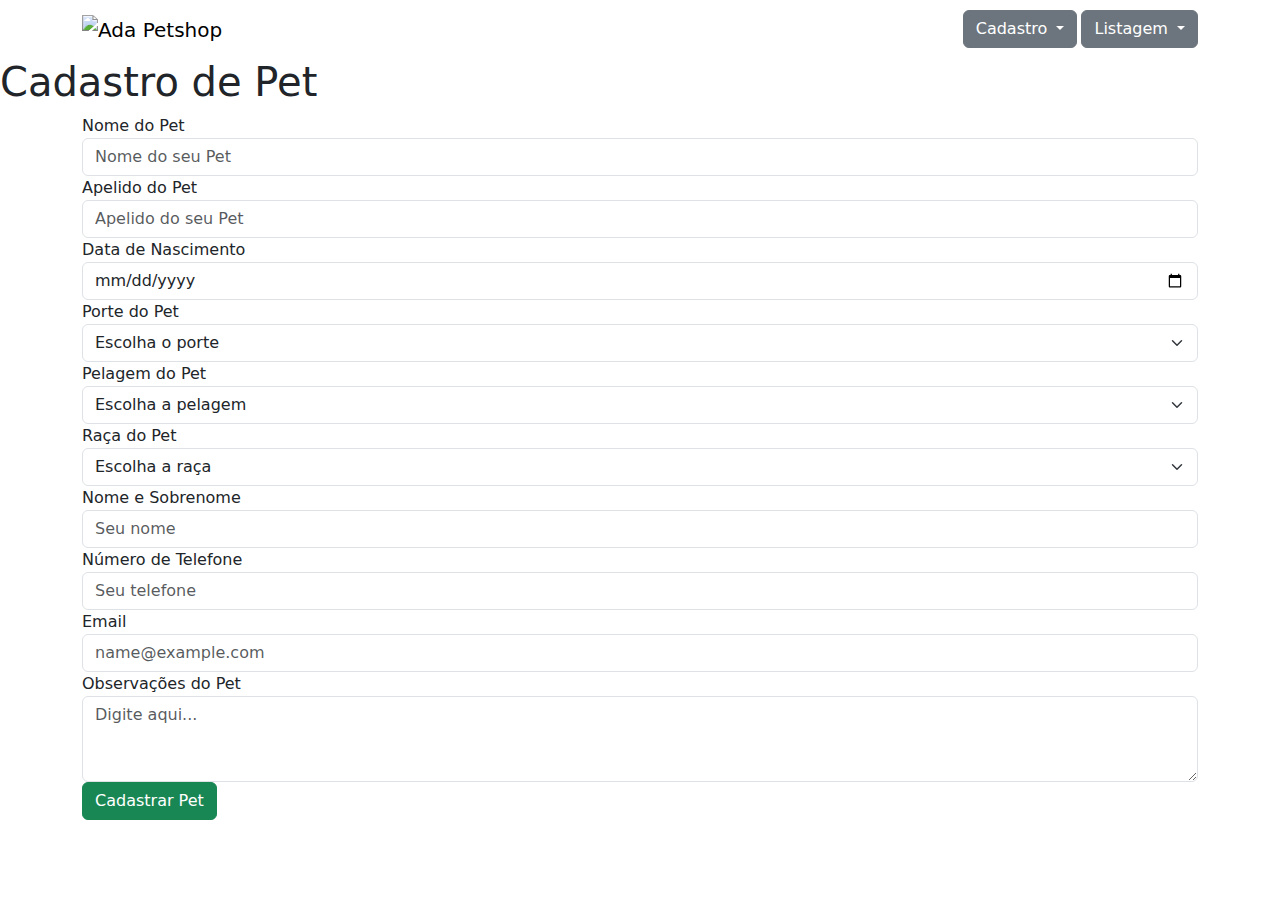
==== pages/Cadastro-Pet/index.html @ c9384efd "Ajustes" ====
<!DOCTYPE html>
<html lang="pt-br">
  <head>
    <meta charset="UTF-8" />
    <meta name="viewport" content="width=device-width, initial-scale=1.0" />
    <link rel="icon" type="image/x-icon" href="../../assets/img/favIcon.ico" />
    <link
      href="https://cdn.jsdelivr.net/npm/bootstrap@5.3.3/dist/css/bootstrap.min.css"
      rel="stylesheet"
    />
    <link
      href="https://getbootstrap.com/docs/5.3/assets/css/docs.css"
      rel="stylesheet"
    />
    <script src="https://cdn.jsdelivr.net/npm/bootstrap@5.3.3/dist/js/bootstrap.bundle.min.js"></script>
    <link rel="stylesheet" href="styles.css" />
    <title>Cadastro de Pet</title>
  </head>

  <body>
    <header>
      <nav class="navbar bg-body-primary align-items-center" id="navegacao">
        <div class="container d-flex justify-content-space-between">
          <a class="navbar-brand" href="../Home/index.html">
            <img src="/assets/img/logoPetshop.png" alt="Ada Petshop" />
          </a>
          <div class="d-flex gap-1">
            <div class="dropdown">
              <button
                class="btn btn-secondary dropdown-toggle"
                type="button"
                data-bs-toggle="dropdown"
                aria-expanded="false"
              >
                Cadastro
              </button>
              <ul class="dropdown-menu">
                <li>
                  <a class="dropdown-item" href="../Cadastro-Pet/index.html"
                    >Pets</a
                  >
                </li>
                <li>
                  <a
                    class="dropdown-item"
                    href="../Cadastro-Atendimento/index.html"
                    >Atendimentos</a
                  >
                </li>
              </ul>
            </div>
            <div class="dropdown">
              <button
                class="btn btn-secondary dropdown-toggle"
                type="button"
                data-bs-toggle="dropdown"
                aria-expanded="false"
              >
                Listagem
              </button>
              <ul class="dropdown-menu">
                <li>
                  <a
                    class="dropdown-item"
                    href="../Listagem-Pet/listagem-pet.html"
                    >Pets</a
                  >
                </li>
                <li>
                  <a
                    class="dropdown-item"
                    href="../Listagem-Atendimento/listagem-atendimento.html"
                    >Atendimentos</a
                  >
                </li>
              </ul>
            </div>
          </div>
        </div>
      </nav>
    </header>

    <div id="principal">
      <main>
        <h1>Cadastro de Pet</h1>
        <div class="container form-container h-100%">
          <form>
            <div class="form-group">
              <label for="petName">Nome do Pet</label>
              <div class="input-group">
                <input
                  type="text"
                  class="form-control"
                  id="petName"
                  placeholder="Nome do seu Pet"
                />
              </div>
            </div>
            <div class="form-group">
              <label for="petNickname">Apelido do Pet</label>
              <div class="input-group">
                <input
                  type="text"
                  class="form-control"
                  id="petNickname"
                  placeholder="Apelido do seu Pet"
                />
              </div>
            </div>
            <div class="form-group">
              <label for="birthdate">Data de Nascimento</label>
              <div class="input-group">
                <input type="date" class="form-control" id="birthdate" />
              </div>
            </div>
            <div class="form-group">
              <label for="petSize">Porte do Pet</label>
              <select class="form-select" id="petSize">
                <option selected>Escolha o porte</option>
                <option value="Pequeno">Pequeno</option>
                <option value="Medio">Médio</option>
                <option value="Grande">Grande</option>
              </select>
            </div>
            <div class="form-group">
              <label for="coatType">Pelagem do Pet</label>
              <select class="form-select" id="coatType">
                <option selected>Escolha a pelagem</option>
                <option value="Curta">Curta</option>
                <option value="Media">Média</option>
                <option value="Longa">Longa</option>
              </select>
            </div>
            <div class="form-group">
              <label for="breed">Raça do Pet</label>
              <select class="form-select" id="breed">
                <option selected>Escolha a raça</option>
                <option value="1">Raça 1</option>
                <option value="2">Raça 2</option>
                <option value="3">Raça 3</option>
              </select>
            </div>

            <div class="form-group">
              <label for="ownerName">Nome e Sobrenome</label>
              <div class="input-group">
                <input
                  type="text"
                  class="form-control"
                  id="ownerName"
                  placeholder="Seu nome"
                />
              </div>
            </div>
            <div class="form-group">
              <label for="phoneNumber">Número de Telefone</label>
              <input
                type="text"
                class="form-control"
                id="phoneNumber"
                placeholder="Seu telefone"
              />
            </div>
            <div class="form-group">
              <label for="email">Email</label>
              <input
                type="email"
                class="form-control"
                id="email"
                placeholder="name@example.com"
              />
            </div>
            <div class="form-group full-width">
              <label for="observations">Observações do Pet</label>
              <textarea
                class="form-control"
                id="observations"
                rows="3"
                placeholder="Digite aqui..."
              ></textarea>
            </div>
            <button
              onclick="enviar()"
              class="btn btn-success"
              type="button"
              id="cadastrar"
            >
              Cadastrar Pet
            </button>
          </form>
        </div>
      </main>
    </div>
    <footer>
      <!-- rodapé aqui -->
    </footer>

    <script>
      // Função para gerar um ID único
      function gerarIdUnico() {
        return "_" + Math.random().toString(36).substr(2, 9);
      }

      // Função para salvar pet no localStorage
      function salvarPet(pet) {
        pet.id = gerarIdUnico();
        const pets = JSON.parse(localStorage.getItem("pets")) || [];
        pets.push(pet);
        localStorage.setItem("pets", JSON.stringify(pets));
        alert("Cadastro salvo com sucesso!");
      }

      // Função para capturar e enviar os dados do formulário
      function enviar() {
        const petName = document.getElementById("petName").value;
        const petNickname = document.getElementById("petNickname").value;
        const birthdate = document.getElementById("birthdate").value;
        const petSize = document.getElementById("petSize").value;
        const coatType = document.getElementById("coatType").value;
        const breed = document.getElementById("breed").value;
        const ownerName = document.getElementById("ownerName").value;
        const phoneNumber = document.getElementById("phoneNumber").value;
        const email = document.getElementById("email").value;
        const observations = document.getElementById("observations").value;

        const objt = {
          petName: petName,
          petNickname: petNickname,
          birthdate: birthdate,
          petSize: petSize,
          coatType: coatType,
          breed: breed,
          ownerName: ownerName,
          phoneNumber: phoneNumber,
          email: email,
          observations: observations,
        };

        salvarPet(objt);
      }

      // Função para obter valor do parâmetro da URL
      function obterValorParametroURL(parametro) {
        const urlParams = new URLSearchParams(window.location.search);
        return urlParams.get(parametro);
      }

      // Função para carregar os dados do pet no formulário, caso seja uma edição
      document.addEventListener("DOMContentLoaded", () => {
        const idCachorro = obterValorParametroURL("idCachorro");
        if (idCachorro) {
          const pet = buscarPet(idCachorro);
          if (pet) {
            document.getElementById("petName").value = pet.petName;
            document.getElementById("petNickname").value = pet.petNickname;
            document.getElementById("birthdate").value = pet.birthdate;
            document.getElementById("petSize").value = pet.petSize;
            document.getElementById("coatType").value = pet.coatType;
            document.getElementById("breed").value = pet.breed;
            document.getElementById("ownerName").value = pet.ownerName;
            document.getElementById("phoneNumber").value = pet.phoneNumber;
            document.getElementById("email").value = pet.email;
            document.getElementById("observations").value = pet.observations;
          }
        }
      });

      function enviar() {
        const petName = document.getElementById("petName").value;
        const petNickname = document.getElementById("petNickname").value;
        const birthdate = document.getElementById("birthdate").value;
        const petSize = document.getElementById("petSize").value;
        const coatType = document.getElementById("coatType").value;
        const breed = document.getElementById("breed").value;
        const ownerName = document.getElementById("ownerName").value;
        const phoneNumber = document.getElementById("phoneNumber").value;
        const email = document.getElementById("email").value;
        const observations = document.getElementById("observations").value;

        const idCachorro = obterValorParametroURL("idCachorro");

        const objt = {
          id: idCachorro || gerarIdUnico(), // Caso seja uma edição, mantém o ID, senão gera um novo.
          petName: petName,
          petNickname: petNickname,
          birthdate: birthdate,
          petSize: petSize,
          coatType: coatType,
          breed: breed,
          ownerName: ownerName,
          phoneNumber: phoneNumber,
          email: email,
          observations: observations,
        };

        if (idCachorro) {
          atualizarPet(objt);
          alert("Cadastro atualizado com sucesso!");
        } else {
          salvarPet(objt);
          alert("Cadastro salvo com sucesso!");
        }
      }

      function obterValorParametroURL(nomeDoParametro) {
        const urlParams = new URLSearchParams(window.location.search);
        return urlParams.get(nomeDoParametro);
      }

      // Função para buscar pet pelo ID
      function buscarPet(id) {
        const pets = JSON.parse(localStorage.getItem("pets")) || [];
        return pets.find((p) => p.id === id);
      }

      // Função para gerar um ID único
      function gerarIdUnico() {
        return "_" + Math.random().toString(36).substr(2, 9);
      }

      // Função para atualizar pet no localStorage
      function atualizarPet(petAtualizado) {
        let pets = JSON.parse(localStorage.getItem("pets")) || [];
        pets = pets.map((pet) =>
          pet.id === petAtualizado.id ? petAtualizado : pet
        );
        localStorage.setItem("pets", JSON.stringify(pets));
      }
    </script>
  </body>
</html>
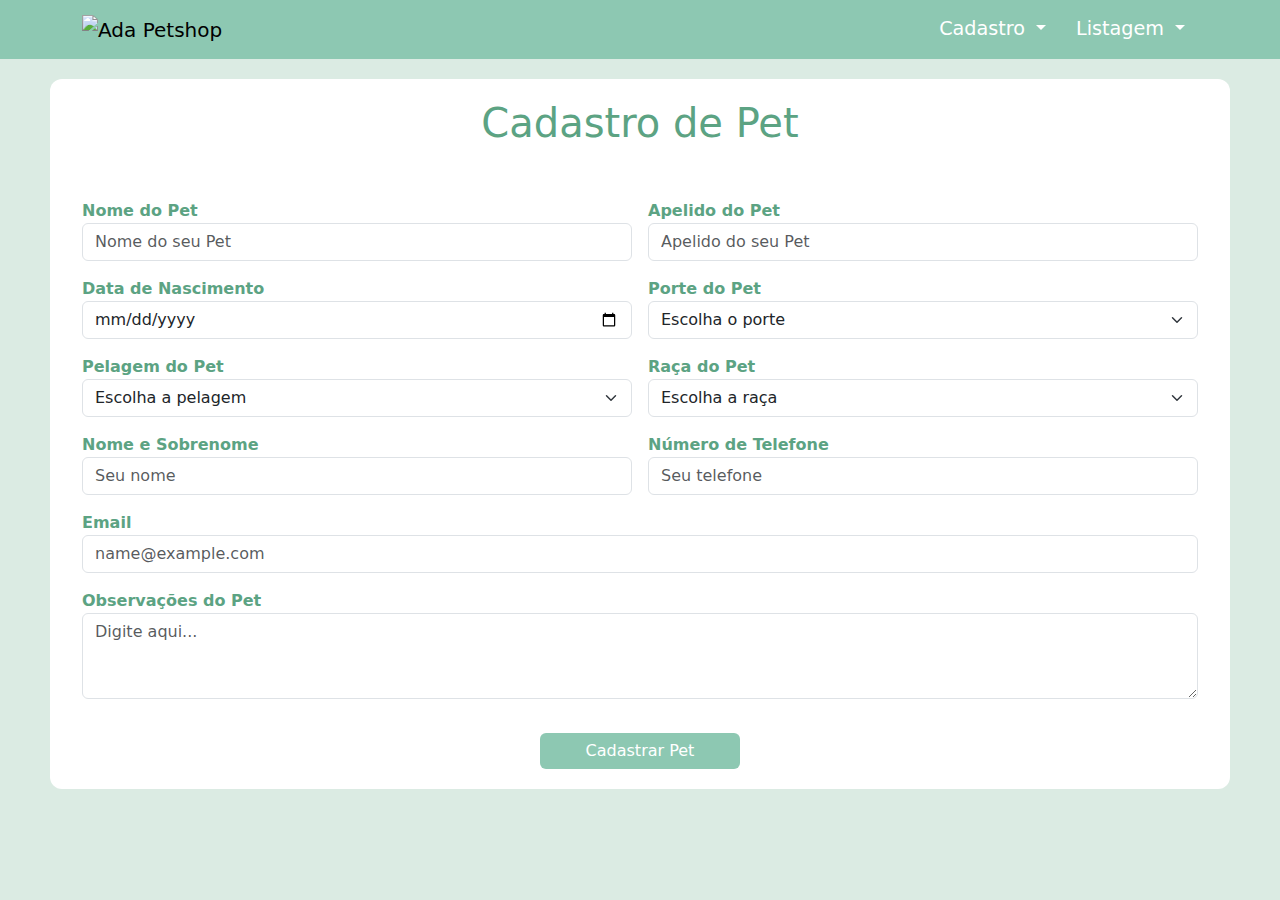
==== commit 028ff740: "Conectando na API de cachorro e fazendo com que apresente a lista de raças dos cachorros e inserindo" ====
--- a/pages/Cadastro-Pet/index.html
+++ b/pages/Cadastro-Pet/index.html
@@ -1,331 +1,315 @@
 <!DOCTYPE html>
 <html lang="pt-br">
-  <head>
-    <meta charset="UTF-8" />
-    <meta name="viewport" content="width=device-width, initial-scale=1.0" />
-    <link rel="icon" type="image/x-icon" href="../../assets/img/favIcon.ico" />
-    <link
-      href="https://cdn.jsdelivr.net/npm/bootstrap@5.3.3/dist/css/bootstrap.min.css"
-      rel="stylesheet"
-    />
-    <link
-      href="https://getbootstrap.com/docs/5.3/assets/css/docs.css"
-      rel="stylesheet"
-    />
-    <script src="https://cdn.jsdelivr.net/npm/bootstrap@5.3.3/dist/js/bootstrap.bundle.min.js"></script>
-    <link rel="stylesheet" href="styles.css" />
-    <title>Cadastro de Pet</title>
-  </head>
-
-  <body>
-    <header>
-      <nav class="navbar bg-body-primary align-items-center" id="navegacao">
-        <div class="container d-flex justify-content-space-between">
-          <a class="navbar-brand" href="../Home/index.html">
-            <img src="/assets/img/logoPetshop.png" alt="Ada Petshop" />
-          </a>
-          <div class="d-flex gap-1">
-            <div class="dropdown">
-              <button
-                class="btn btn-secondary dropdown-toggle"
-                type="button"
-                data-bs-toggle="dropdown"
-                aria-expanded="false"
-              >
-                Cadastro
-              </button>
-              <ul class="dropdown-menu">
-                <li>
-                  <a class="dropdown-item" href="../Cadastro-Pet/index.html"
-                    >Pets</a
-                  >
-                </li>
-                <li>
-                  <a
-                    class="dropdown-item"
-                    href="../Cadastro-Atendimento/index.html"
-                    >Atendimentos</a
-                  >
-                </li>
-              </ul>
+
+<head>
+  <meta charset="UTF-8" />
+  <meta name="viewport" content="width=device-width, initial-scale=1.0" />
+  <link rel="icon" type="image/x-icon" href="../../assets/img/favIcon.ico" />
+  <link href="https://cdn.jsdelivr.net/npm/bootstrap@5.3.3/dist/css/bootstrap.min.css" rel="stylesheet" />
+  <link href="https://getbootstrap.com/docs/5.3/assets/css/docs.css" rel="stylesheet" />
+  <script src="https://cdn.jsdelivr.net/npm/bootstrap@5.3.3/dist/js/bootstrap.bundle.min.js"></script>
+  <link rel="stylesheet" href="styles.css" />
+  <title>Cadastro de Pet</title>
+</head>
+
+<body>
+  <header>
+    <nav class="navbar bg-body-primary align-items-center" id="navegacao">
+      <div class="container d-flex justify-content-space-between">
+        <a class="navbar-brand" href="../Home/index.html">
+          <img src="/assets/img/logoPetshop.png" alt="Ada Petshop" />
+        </a>
+        <div class="d-flex gap-1">
+          <div class="dropdown">
+            <button class="btn btn-secondary dropdown-toggle" type="button" data-bs-toggle="dropdown"
+              aria-expanded="false">
+              Cadastro
+            </button>
+            <ul class="dropdown-menu">
+              <li>
+                <a class="dropdown-item" href="../Cadastro-Pet/index.html">Pets</a>
+              </li>
+              <li>
+                <a class="dropdown-item" href="../Cadastro-Atendimento/index.html">Atendimentos</a>
+              </li>
+            </ul>
+          </div>
+          <div class="dropdown">
+            <button class="btn btn-secondary dropdown-toggle" type="button" data-bs-toggle="dropdown"
+              aria-expanded="false">
+              Listagem
+            </button>
+            <ul class="dropdown-menu">
+              <li>
+                <a class="dropdown-item" href="../Listagem-Pet/listagem-pet.html">Pets</a>
+              </li>
+              <li>
+                <a class="dropdown-item" href="../Listagem-Atendimento/listagem-atendimento.html">Atendimentos</a>
+              </li>
+            </ul>
+          </div>
+        </div>
+      </div>
+    </nav>
+  </header>
+
+  <div id="principal">
+    <main>
+      <h1>Cadastro de Pet</h1>
+
+      <div class="form-group text-center">
+        <img id="breedImage" src="https://images.dog.ceo/breeds/affenpinscher/n02110627_6811.jpg" alt="Foto da Raça do Pet" class="pet-foto mb-4 d-none"/>
+      </div>
+
+      <div class="container form-container h-100%">
+        <form>
+          <div class="form-group">
+            <label for="petName">Nome do Pet</label>
+            <div class="input-group">
+              <input type="text" class="form-control" id="petName" placeholder="Nome do seu Pet" />
             </div>
-            <div class="dropdown">
-              <button
-                class="btn btn-secondary dropdown-toggle"
-                type="button"
-                data-bs-toggle="dropdown"
-                aria-expanded="false"
-              >
-                Listagem
-              </button>
-              <ul class="dropdown-menu">
-                <li>
-                  <a
-                    class="dropdown-item"
-                    href="../Listagem-Pet/listagem-pet.html"
-                    >Pets</a
-                  >
-                </li>
-                <li>
-                  <a
-                    class="dropdown-item"
-                    href="../Listagem-Atendimento/listagem-atendimento.html"
-                    >Atendimentos</a
-                  >
-                </li>
-              </ul>
+          </div>
+          <div class="form-group">
+            <label for="petNickname">Apelido do Pet</label>
+            <div class="input-group">
+              <input type="text" class="form-control" id="petNickname" placeholder="Apelido do seu Pet" />
             </div>
           </div>
-        </div>
-      </nav>
-    </header>
-
-    <div id="principal">
-      <main>
-        <h1>Cadastro de Pet</h1>
-        <div class="container form-container h-100%">
-          <form>
-            <div class="form-group">
-              <label for="petName">Nome do Pet</label>
-              <div class="input-group">
-                <input
-                  type="text"
-                  class="form-control"
-                  id="petName"
-                  placeholder="Nome do seu Pet"
-                />
-              </div>
+          <div class="form-group">
+            <label for="birthdate">Data de Nascimento</label>
+            <div class="input-group">
+              <input type="date" class="form-control" id="birthdate" />
             </div>
-            <div class="form-group">
-              <label for="petNickname">Apelido do Pet</label>
-              <div class="input-group">
-                <input
-                  type="text"
-                  class="form-control"
-                  id="petNickname"
-                  placeholder="Apelido do seu Pet"
-                />
-              </div>
+          </div>
+          <div class="form-group">
+            <label for="petSize">Porte do Pet</label>
+            <select class="form-select" id="petSize">
+              <option selected>Escolha o porte</option>
+              <option value="Pequeno">Pequeno</option>
+              <option value="Medio">Médio</option>
+              <option value="Grande">Grande</option>
+            </select>
+          </div>
+          <div class="form-group">
+            <label for="coatType">Pelagem do Pet</label>
+            <select class="form-select" id="coatType">
+              <option selected>Escolha a pelagem</option>
+              <option value="Curta">Curta</option>
+              <option value="Media">Média</option>
+              <option value="Longa">Longa</option>
+            </select>
+          </div>
+          <div class="form-group">
+            <label for="breed">Raça do Pet</label>
+            <select class="form-select" id="breed">
+              <option selected>Escolha a raça</option>
+            </select>
+          </div>
+
+          <div class="form-group">
+            <label for="ownerName">Nome e Sobrenome</label>
+            <div class="input-group">
+              <input type="text" class="form-control" id="ownerName" placeholder="Seu nome" />
             </div>
-            <div class="form-group">
-              <label for="birthdate">Data de Nascimento</label>
-              <div class="input-group">
-                <input type="date" class="form-control" id="birthdate" />
-              </div>
-            </div>
-            <div class="form-group">
-              <label for="petSize">Porte do Pet</label>
-              <select class="form-select" id="petSize">
-                <option selected>Escolha o porte</option>
-                <option value="Pequeno">Pequeno</option>
-                <option value="Medio">Médio</option>
-                <option value="Grande">Grande</option>
-              </select>
-            </div>
-            <div class="form-group">
-              <label for="coatType">Pelagem do Pet</label>
-              <select class="form-select" id="coatType">
-                <option selected>Escolha a pelagem</option>
-                <option value="Curta">Curta</option>
-                <option value="Media">Média</option>
-                <option value="Longa">Longa</option>
-              </select>
-            </div>
-            <div class="form-group">
-              <label for="breed">Raça do Pet</label>
-              <select class="form-select" id="breed">
-                <option selected>Escolha a raça</option>
-                <option value="1">Raça 1</option>
-                <option value="2">Raça 2</option>
-                <option value="3">Raça 3</option>
-              </select>
-            </div>
-
-            <div class="form-group">
-              <label for="ownerName">Nome e Sobrenome</label>
-              <div class="input-group">
-                <input
-                  type="text"
-                  class="form-control"
-                  id="ownerName"
-                  placeholder="Seu nome"
-                />
-              </div>
-            </div>
-            <div class="form-group">
-              <label for="phoneNumber">Número de Telefone</label>
-              <input
-                type="text"
-                class="form-control"
-                id="phoneNumber"
-                placeholder="Seu telefone"
-              />
-            </div>
-            <div class="form-group">
-              <label for="email">Email</label>
-              <input
-                type="email"
-                class="form-control"
-                id="email"
-                placeholder="name@example.com"
-              />
-            </div>
-            <div class="form-group full-width">
-              <label for="observations">Observações do Pet</label>
-              <textarea
-                class="form-control"
-                id="observations"
-                rows="3"
-                placeholder="Digite aqui..."
-              ></textarea>
-            </div>
-            <button
-              onclick="enviar()"
-              class="btn btn-success"
-              type="button"
-              id="cadastrar"
-            >
-              Cadastrar Pet
-            </button>
-          </form>
-        </div>
-      </main>
-    </div>
-    <footer>
-      <!-- rodapé aqui -->
-    </footer>
-
-    <script>
-      // Função para gerar um ID único
-      function gerarIdUnico() {
-        return "_" + Math.random().toString(36).substr(2, 9);
+          </div>
+          <div class="form-group">
+            <label for="phoneNumber">Número de Telefone</label>
+            <input type="text" class="form-control" id="phoneNumber" placeholder="Seu telefone" />
+          </div>
+          <div class="form-group">
+            <label for="email">Email</label>
+            <input type="email" class="form-control" id="email" placeholder="name@example.com" />
+          </div>
+          <div class="form-group full-width">
+            <label for="observations">Observações do Pet</label>
+            <textarea class="form-control" id="observations" rows="3" placeholder="Digite aqui..."></textarea>
+          </div>
+          <button onclick="enviar()" class="btn btn-success" type="button" id="cadastrar">Cadastrar Pet</button>
+        </form>
+      </div>
+    </main>
+  </div>
+  <footer>
+    <!-- rodapé aqui -->
+  </footer>
+
+  <script>
+    // Função para gerar um ID único
+    function gerarIdUnico() {
+      return "_" + Math.random().toString(36).substr(2, 9);
+    }
+
+    // Função para salvar pet no localStorage
+    function salvarPet(pet) {
+      pet.id = gerarIdUnico();
+      const pets = JSON.parse(localStorage.getItem("pets")) || [];
+      pets.push(pet);
+      localStorage.setItem("pets", JSON.stringify(pets));
+      alert("Cadastro salvo com sucesso!");
+    }
+
+    // Função para capturar e enviar os dados do formulário
+    function enviar() {
+      const petName = document.getElementById("petName").value;
+      const petNickname = document.getElementById("petNickname").value;
+      const birthdate = document.getElementById("birthdate").value;
+      const petSize = document.getElementById("petSize").value;
+      const coatType = document.getElementById("coatType").value;
+      const breed = document.getElementById("breed").value;
+      const ownerName = document.getElementById("ownerName").value;
+      const phoneNumber = document.getElementById("phoneNumber").value;
+      const email = document.getElementById("email").value;
+      const observations = document.getElementById("observations").value;
+
+      const objt = {
+        petName: petName,
+        petNickname: petNickname,
+        birthdate: birthdate,
+        petSize: petSize,
+        coatType: coatType,
+        breed: breed,
+        ownerName: ownerName,
+        phoneNumber: phoneNumber,
+        email: email,
+        observations: observations,
+      };
+
+      salvarPet(objt);
+    }
+
+    // Função para obter valor do parâmetro da URL
+    function obterValorParametroURL(parametro) {
+      const urlParams = new URLSearchParams(window.location.search);
+      return urlParams.get(parametro);
+    }
+
+    // Função para carregar os dados do pet no formulário, caso seja uma edição
+    document.addEventListener("DOMContentLoaded", () => {
+      const idCachorro = obterValorParametroURL("idCachorro");
+      if (idCachorro) {
+        const pet = buscarPet(idCachorro);
+        if (pet) {
+          document.getElementById("petName").value = pet.petName;
+          document.getElementById("petNickname").value = pet.petNickname;
+          document.getElementById("birthdate").value = pet.birthdate;
+          document.getElementById("petSize").value = pet.petSize;
+          document.getElementById("coatType").value = pet.coatType;
+          document.getElementById("breed").value = pet.breed;
+          document.getElementById("ownerName").value = pet.ownerName;
+          document.getElementById("phoneNumber").value = pet.phoneNumber;
+          document.getElementById("email").value = pet.email;
+          document.getElementById("observations").value = pet.observations;
+        }
       }
-
-      // Função para salvar pet no localStorage
-      function salvarPet(pet) {
-        pet.id = gerarIdUnico();
-        const pets = JSON.parse(localStorage.getItem("pets")) || [];
-        pets.push(pet);
-        localStorage.setItem("pets", JSON.stringify(pets));
+    });
+
+    function enviar() {
+      const petName = document.getElementById("petName").value;
+      const petNickname = document.getElementById("petNickname").value;
+      const birthdate = document.getElementById("birthdate").value;
+      const petSize = document.getElementById("petSize").value;
+      const coatType = document.getElementById("coatType").value;
+      const breed = document.getElementById("breed").value;
+      const ownerName = document.getElementById("ownerName").value;
+      const phoneNumber = document.getElementById("phoneNumber").value;
+      const email = document.getElementById("email").value;
+      const observations = document.getElementById("observations").value;
+
+      const idCachorro = obterValorParametroURL("idCachorro");
+
+      const objt = {
+        id: idCachorro || gerarIdUnico(), // Caso seja uma edição, mantém o ID, senão gera um novo.
+        petName: petName,
+        petNickname: petNickname,
+        birthdate: birthdate,
+        petSize: petSize,
+        coatType: coatType,
+        breed: breed,
+        ownerName: ownerName,
+        phoneNumber: phoneNumber,
+        email: email,
+        observations: observations,
+      };
+
+      if (idCachorro) {
+        atualizarPet(objt);
+        alert("Cadastro atualizado com sucesso!");
+      } else {
+        salvarPet(objt);
         alert("Cadastro salvo com sucesso!");
       }
-
-      // Função para capturar e enviar os dados do formulário
-      function enviar() {
-        const petName = document.getElementById("petName").value;
-        const petNickname = document.getElementById("petNickname").value;
-        const birthdate = document.getElementById("birthdate").value;
-        const petSize = document.getElementById("petSize").value;
-        const coatType = document.getElementById("coatType").value;
-        const breed = document.getElementById("breed").value;
-        const ownerName = document.getElementById("ownerName").value;
-        const phoneNumber = document.getElementById("phoneNumber").value;
-        const email = document.getElementById("email").value;
-        const observations = document.getElementById("observations").value;
-
-        const objt = {
-          petName: petName,
-          petNickname: petNickname,
-          birthdate: birthdate,
-          petSize: petSize,
-          coatType: coatType,
-          breed: breed,
-          ownerName: ownerName,
-          phoneNumber: phoneNumber,
-          email: email,
-          observations: observations,
-        };
-
-        salvarPet(objt);
+    }
+
+    function obterValorParametroURL(nomeDoParametro) {
+      const urlParams = new URLSearchParams(window.location.search);
+      return urlParams.get(nomeDoParametro);
+    }
+
+    // Função para buscar pet pelo ID
+    function buscarPet(id) {
+      const pets = JSON.parse(localStorage.getItem("pets")) || [];
+      return pets.find((p) => p.id === id);
+    }
+
+    // Função para gerar um ID único
+    function gerarIdUnico() {
+      return "_" + Math.random().toString(36).substr(2, 9);
+    }
+
+    // Função para atualizar pet no localStorage
+    function atualizarPet(petAtualizado) {
+      let pets = JSON.parse(localStorage.getItem("pets")) || [];
+      pets = pets.map((pet) =>
+        pet.id === petAtualizado.id ? petAtualizado : pet
+      );
+      localStorage.setItem("pets", JSON.stringify(pets));
+    }
+
+    // Função para preencher o select de raças
+    function preencherRacas() {
+      fetch('https://dog.ceo/api/breeds/list/all')
+        .then(response => response.json())
+        .then(data => {
+          const breedSelect = document.getElementById('breed');
+          const breeds = Object.keys(data.message);
+
+          breeds.forEach(breed => {
+            const option = document.createElement('option');
+            option.value = breed;
+            option.text = breed.charAt(0).toUpperCase() + breed.slice(1);
+            breedSelect.appendChild(option);
+          });
+        })
+        .catch(error => console.error('Erro ao carregar raças:', error));
+    }
+
+    // Função para exibir a imagem da raça selecionada
+    function mostrarImagemDaRaca() {
+      const breedSelect = document.getElementById('breed');
+      const breedImage = document.getElementById('breedImage');
+      const selectedBreed = breedSelect.value;
+
+      if (selectedBreed) {
+        fetch(`https://dog.ceo/api/breed/${selectedBreed}/images/random`)
+          .then(response => response.json())
+          .then(data => {
+            breedImage.src = data.message;
+            breedImage.style.display = 'block'; // Exibe a imagem
+          })
+          .catch(error => console.error('Erro ao carregar a imagem da raça:', error));
+      } else {
+        breedImage.style.display = 'none'; // Esconde a imagem caso nenhuma raça esteja selecionada
       }
-
-      // Função para obter valor do parâmetro da URL
-      function obterValorParametroURL(parametro) {
-        const urlParams = new URLSearchParams(window.location.search);
-        return urlParams.get(parametro);
-      }
-
-      // Função para carregar os dados do pet no formulário, caso seja uma edição
-      document.addEventListener("DOMContentLoaded", () => {
-        const idCachorro = obterValorParametroURL("idCachorro");
-        if (idCachorro) {
-          const pet = buscarPet(idCachorro);
-          if (pet) {
-            document.getElementById("petName").value = pet.petName;
-            document.getElementById("petNickname").value = pet.petNickname;
-            document.getElementById("birthdate").value = pet.birthdate;
-            document.getElementById("petSize").value = pet.petSize;
-            document.getElementById("coatType").value = pet.coatType;
-            document.getElementById("breed").value = pet.breed;
-            document.getElementById("ownerName").value = pet.ownerName;
-            document.getElementById("phoneNumber").value = pet.phoneNumber;
-            document.getElementById("email").value = pet.email;
-            document.getElementById("observations").value = pet.observations;
-          }
-        }
-      });
-
-      function enviar() {
-        const petName = document.getElementById("petName").value;
-        const petNickname = document.getElementById("petNickname").value;
-        const birthdate = document.getElementById("birthdate").value;
-        const petSize = document.getElementById("petSize").value;
-        const coatType = document.getElementById("coatType").value;
-        const breed = document.getElementById("breed").value;
-        const ownerName = document.getElementById("ownerName").value;
-        const phoneNumber = document.getElementById("phoneNumber").value;
-        const email = document.getElementById("email").value;
-        const observations = document.getElementById("observations").value;
-
-        const idCachorro = obterValorParametroURL("idCachorro");
-
-        const objt = {
-          id: idCachorro || gerarIdUnico(), // Caso seja uma edição, mantém o ID, senão gera um novo.
-          petName: petName,
-          petNickname: petNickname,
-          birthdate: birthdate,
-          petSize: petSize,
-          coatType: coatType,
-          breed: breed,
-          ownerName: ownerName,
-          phoneNumber: phoneNumber,
-          email: email,
-          observations: observations,
-        };
-
-        if (idCachorro) {
-          atualizarPet(objt);
-          alert("Cadastro atualizado com sucesso!");
-        } else {
-          salvarPet(objt);
-          alert("Cadastro salvo com sucesso!");
-        }
-      }
-
-      function obterValorParametroURL(nomeDoParametro) {
-        const urlParams = new URLSearchParams(window.location.search);
-        return urlParams.get(nomeDoParametro);
-      }
-
-      // Função para buscar pet pelo ID
-      function buscarPet(id) {
-        const pets = JSON.parse(localStorage.getItem("pets")) || [];
-        return pets.find((p) => p.id === id);
-      }
-
-      // Função para gerar um ID único
-      function gerarIdUnico() {
-        return "_" + Math.random().toString(36).substr(2, 9);
-      }
-
-      // Função para atualizar pet no localStorage
-      function atualizarPet(petAtualizado) {
-        let pets = JSON.parse(localStorage.getItem("pets")) || [];
-        pets = pets.map((pet) =>
-          pet.id === petAtualizado.id ? petAtualizado : pet
-        );
-        localStorage.setItem("pets", JSON.stringify(pets));
-      }
-    </script>
-  </body>
-</html>
+    }
+
+    // Carrega as raças quando a página for carregada
+    document.addEventListener('DOMContentLoaded', () => {
+      preencherRacas();
+
+      // Adiciona o evento de mudança para o select de raças
+      document.getElementById('breed').addEventListener('change', mostrarImagemDaRaca);
+    });
+  </script>
+</body>
+
+</html>--- a/pages/Cadastro-Pet/styles.css
+++ b/pages/Cadastro-Pet/styles.css
@@ -0,0 +1,149 @@
+body {
+  height: 100vh;
+  background-color: #9dc8b25d;
+
+}
+
+.btn-secondary {
+  --bs-btn-color: #fff;
+  --bs-btn-bg: #0268c300;
+  --bs-btn-border-color: #6c757d00;
+  --bs-btn-font-size: 1.2rem;
+  --bs-btn-font-weight: 500;
+}
+
+#navegacao {
+  background-color: #8DC8B2;
+}
+
+
+.btn-check:checked+.btn,
+.btn.active,
+.btn.show,
+.btn:first-child:active,
+:not(.btn-check)+.btn:active {
+  color: var(--bs-btn-active-color);
+  background-color: #4c866b;
+  border-color: #4c866b;
+}
+
+.btn:hover {
+  color: var(--bs-btn-hover-color);
+  background-color: #4c866b;
+  border-color: #4c866b;
+}
+
+.dropdown-menu {
+  --bs-dropdown-zindex: 1000;
+  --bs-dropdown-min-width: 10rem;
+  --bs-dropdown-padding-x: 0;
+  --bs-dropdown-padding-y: 0.5rem;
+  --bs-dropdown-spacer: 0.125rem;
+  --bs-dropdown-font-size: 1.1rem;
+  --bs-dropdown-color: var(--bs-body-color);
+  --bs-dropdown-bg: #4c866b;
+  --bs-dropdown-link-hover-bg: #1b4532;
+}
+
+.dropdown-item {
+  color: #fff;
+}
+
+.dropdown-item:hover {
+  background-color: var(--bs-dropdown-bg);
+  color: #fff;
+  font-weight: 500;
+}
+
+main {
+  display: flex;
+  align-items: center;
+  justify-content: center;
+  background-color: #fff;
+  max-width: 1280px;
+  flex-direction: column;
+  gap: 10px;
+  padding: 20px;
+  border-radius: 12px;
+  color: #5ca383;
+}
+
+h1 {
+  margin-bottom: 2rem;
+}
+
+form {
+  display: grid;
+  grid-template-columns: 50% 50%;
+
+}
+
+.form-container {
+  margin: 0 auto;
+  gap: 20px;
+}
+
+.form-container form {
+  display: flex;
+  flex-wrap: wrap;
+  height: 100%;
+  gap: 1rem;
+}
+
+.form-container .form-group {
+  flex: 1 1 calc(50% - 20px);
+  min-width: 300px;
+}
+
+.form-container .full-width {
+  flex: 1 1 100%;
+}
+
+.form-container button {
+  display: block;
+  width: 100%;
+  max-width: 200px;
+  margin: 20px auto 0;
+}
+
+@media (max-width: 768px) {
+  .form-container .form-group {
+    flex: 1 1 100%;
+  }
+}
+
+.dropdown-item {
+  color: #fff;
+}
+
+#principal {
+  display: flex;
+  flex-direction: column;
+  align-items: center;
+  margin-top: 20px;
+}
+
+#cadastrar {
+  background-color: #8DC8B2;
+  margin-top: 2vh;
+  transition: .5s;
+  color: #ffffff;
+  border: none;
+}
+
+#cadastrar:hover {
+  background-color: #4c866b;
+  border-color: #4c866b;
+  transition: .5s;
+  color: #eaf1ef;
+}
+
+.pet-foto {
+  width: 13rem;
+  height: auto;
+}
+
+label {
+  font-size: medium;
+  font-weight: 700;
+}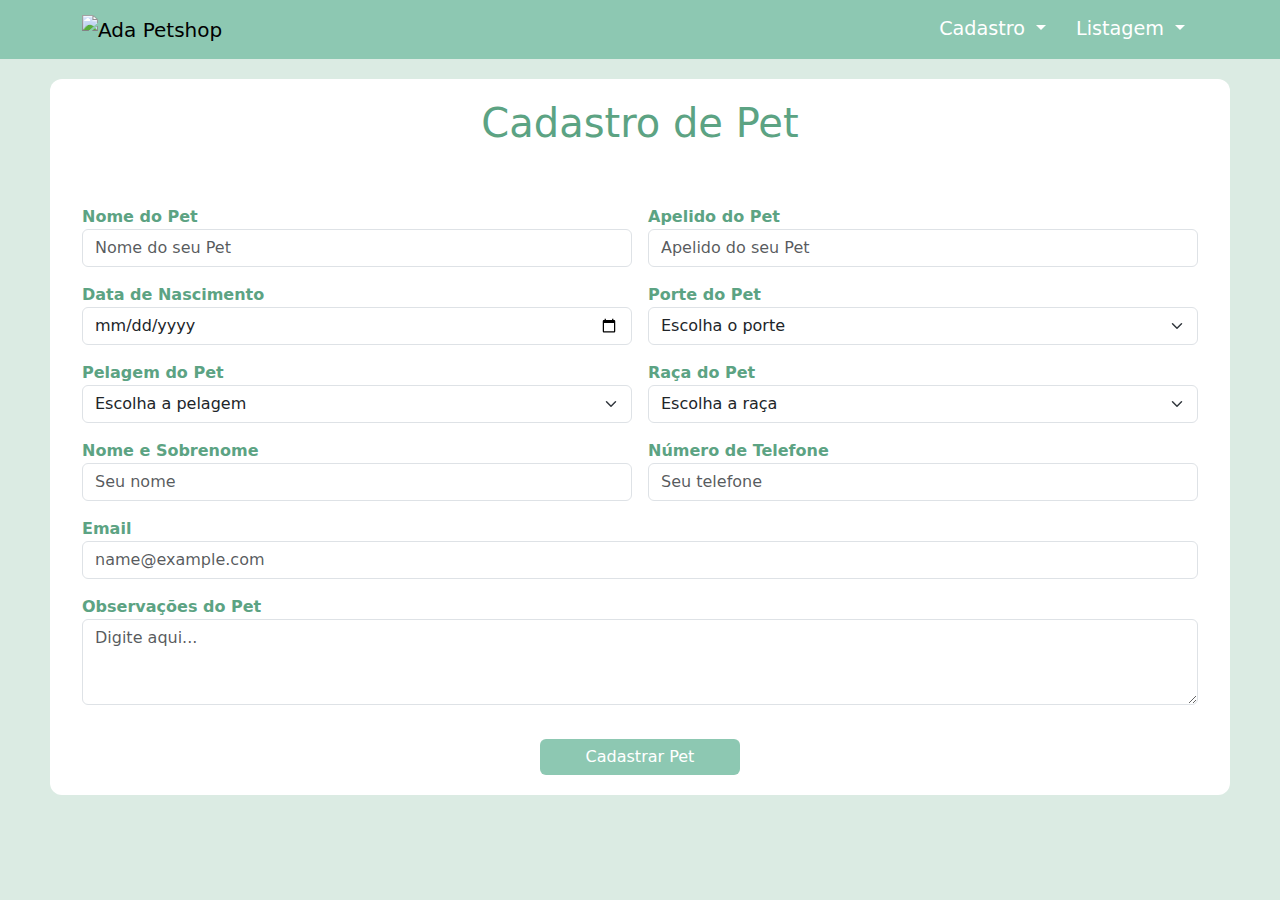
==== commit 020355bb: "Pequenas correções com os links entre as páginas" ====
--- a/pages/Cadastro-Pet/index.html
+++ b/pages/Cadastro-Pet/index.html
@@ -1,315 +1,307 @@
 <!DOCTYPE html>
 <html lang="pt-br">
+  <head>
+    <meta charset="UTF-8" />
+    <meta name="viewport" content="width=device-width, initial-scale=1.0" />
 
-<head>
-  <meta charset="UTF-8" />
-  <meta name="viewport" content="width=device-width, initial-scale=1.0" />
-  <link rel="icon" type="image/x-icon" href="../../assets/img/favIcon.ico" />
-  <link href="https://cdn.jsdelivr.net/npm/bootstrap@5.3.3/dist/css/bootstrap.min.css" rel="stylesheet" />
-  <link href="https://getbootstrap.com/docs/5.3/assets/css/docs.css" rel="stylesheet" />
-  <script src="https://cdn.jsdelivr.net/npm/bootstrap@5.3.3/dist/js/bootstrap.bundle.min.js"></script>
-  <link rel="stylesheet" href="styles.css" />
-  <title>Cadastro de Pet</title>
-</head>
-
-<body>
-  <header>
-    <nav class="navbar bg-body-primary align-items-center" id="navegacao">
-      <div class="container d-flex justify-content-space-between">
-        <a class="navbar-brand" href="../Home/index.html">
-          <img src="/assets/img/logoPetshop.png" alt="Ada Petshop" />
-        </a>
-        <div class="d-flex gap-1">
-          <div class="dropdown">
-            <button class="btn btn-secondary dropdown-toggle" type="button" data-bs-toggle="dropdown"
-              aria-expanded="false">
-              Cadastro
-            </button>
-            <ul class="dropdown-menu">
-              <li>
-                <a class="dropdown-item" href="../Cadastro-Pet/index.html">Pets</a>
-              </li>
-              <li>
-                <a class="dropdown-item" href="../Cadastro-Atendimento/index.html">Atendimentos</a>
-              </li>
-            </ul>
-          </div>
-          <div class="dropdown">
-            <button class="btn btn-secondary dropdown-toggle" type="button" data-bs-toggle="dropdown"
-              aria-expanded="false">
-              Listagem
-            </button>
-            <ul class="dropdown-menu">
-              <li>
-                <a class="dropdown-item" href="../Listagem-Pet/listagem-pet.html">Pets</a>
-              </li>
-              <li>
-                <a class="dropdown-item" href="../Listagem-Atendimento/listagem-atendimento.html">Atendimentos</a>
-              </li>
-            </ul>
+    <link
+      href="https://cdn.jsdelivr.net/npm/bootstrap@5.3.3/dist/css/bootstrap.min.css"
+      rel="stylesheet"
+    />
+    <link
+      href="https://getbootstrap.com/docs/5.3/assets/css/docs.css"
+      rel="stylesheet"
+    />
+    <script src="https://cdn.jsdelivr.net/npm/bootstrap@5.3.3/dist/js/bootstrap.bundle.min.js"></script>
+    <link rel="stylesheet" href="styles.css" />
+    <link rel="icon" type="image/x-icon" href="../../assets/img/favIcon.ico">
+    <title>Ada Petshop</title>
+  </head>
+  <body>
+    <header>
+      <nav class="navbar bg-body-primary align-items-center" id="navegacao">
+        <div class="container d-flex justify-content-space-between">
+          <a class="navbar-brand" href="../Home/index.html">
+            <img src="../../assets/img/logoPetshop.png" alt="Ada Petshop" />
+          </a>
+          <div class="d-flex gap-1">
+            <div class="dropdown">
+              <button class="btn btn-secondary dropdown-toggle" type="button" data-bs-toggle="dropdown"
+                aria-expanded="false">
+                Cadastro
+              </button>
+              <ul class="dropdown-menu">
+                <li>
+                  <a class="dropdown-item" href="../Cadastro-Pet/index.html">Pets</a>
+                </li>
+                <li>
+                  <a class="dropdown-item" href="../Cadastro-Atendimento/index.html">Atendimentos</a>
+                </li>
+              </ul>
+            </div>
+            <div class="dropdown">
+              <button class="btn btn-secondary dropdown-toggle" type="button" data-bs-toggle="dropdown"
+                aria-expanded="false">
+                Listagem
+              </button>
+              <ul class="dropdown-menu">
+                <li>
+                  <a class="dropdown-item" href="../Listagem-Pet/listagem-pet.html">Pets</a>
+                </li>
+                <li><a class="dropdown-item" href="../Listagem-Atendimento/listagem-atendimento.html">Atendimentos</a></li>
+              </ul>
+            </div>
           </div>
         </div>
-      </div>
-    </nav>
-  </header>
+      </nav>
+    </header>
 
-  <div id="principal">
-    <main>
-      <h1>Cadastro de Pet</h1>
+    <div id="principal">
 
-      <div class="form-group text-center">
-        <img id="breedImage" src="https://images.dog.ceo/breeds/affenpinscher/n02110627_6811.jpg" alt="Foto da Raça do Pet" class="pet-foto mb-4 d-none"/>
-      </div>
-
-      <div class="container form-container h-100%">
-        <form>
-          <div class="form-group">
-            <label for="petName">Nome do Pet</label>
-            <div class="input-group">
-              <input type="text" class="form-control" id="petName" placeholder="Nome do seu Pet" />
-            </div>
-          </div>
-          <div class="form-group">
-            <label for="petNickname">Apelido do Pet</label>
-            <div class="input-group">
-              <input type="text" class="form-control" id="petNickname" placeholder="Apelido do seu Pet" />
-            </div>
-          </div>
-          <div class="form-group">
-            <label for="birthdate">Data de Nascimento</label>
-            <div class="input-group">
-              <input type="date" class="form-control" id="birthdate" />
-            </div>
-          </div>
-          <div class="form-group">
-            <label for="petSize">Porte do Pet</label>
-            <select class="form-select" id="petSize">
-              <option selected>Escolha o porte</option>
-              <option value="Pequeno">Pequeno</option>
-              <option value="Medio">Médio</option>
-              <option value="Grande">Grande</option>
-            </select>
-          </div>
-          <div class="form-group">
-            <label for="coatType">Pelagem do Pet</label>
-            <select class="form-select" id="coatType">
-              <option selected>Escolha a pelagem</option>
-              <option value="Curta">Curta</option>
-              <option value="Media">Média</option>
-              <option value="Longa">Longa</option>
-            </select>
-          </div>
-          <div class="form-group">
-            <label for="breed">Raça do Pet</label>
-            <select class="form-select" id="breed">
-              <option selected>Escolha a raça</option>
-            </select>
-          </div>
-
-          <div class="form-group">
-            <label for="ownerName">Nome e Sobrenome</label>
-            <div class="input-group">
-              <input type="text" class="form-control" id="ownerName" placeholder="Seu nome" />
-            </div>
-          </div>
-          <div class="form-group">
-            <label for="phoneNumber">Número de Telefone</label>
-            <input type="text" class="form-control" id="phoneNumber" placeholder="Seu telefone" />
-          </div>
-          <div class="form-group">
-            <label for="email">Email</label>
-            <input type="email" class="form-control" id="email" placeholder="name@example.com" />
-          </div>
-          <div class="form-group full-width">
-            <label for="observations">Observações do Pet</label>
-            <textarea class="form-control" id="observations" rows="3" placeholder="Digite aqui..."></textarea>
-          </div>
-          <button onclick="enviar()" class="btn btn-success" type="button" id="cadastrar">Cadastrar Pet</button>
-        </form>
-      </div>
-    </main>
-  </div>
-  <footer>
-    <!-- rodapé aqui -->
-  </footer>
-
-  <script>
-    // Função para gerar um ID único
-    function gerarIdUnico() {
-      return "_" + Math.random().toString(36).substr(2, 9);
-    }
-
-    // Função para salvar pet no localStorage
-    function salvarPet(pet) {
-      pet.id = gerarIdUnico();
-      const pets = JSON.parse(localStorage.getItem("pets")) || [];
-      pets.push(pet);
-      localStorage.setItem("pets", JSON.stringify(pets));
-      alert("Cadastro salvo com sucesso!");
-    }
-
-    // Função para capturar e enviar os dados do formulário
-    function enviar() {
-      const petName = document.getElementById("petName").value;
-      const petNickname = document.getElementById("petNickname").value;
-      const birthdate = document.getElementById("birthdate").value;
-      const petSize = document.getElementById("petSize").value;
-      const coatType = document.getElementById("coatType").value;
-      const breed = document.getElementById("breed").value;
-      const ownerName = document.getElementById("ownerName").value;
-      const phoneNumber = document.getElementById("phoneNumber").value;
-      const email = document.getElementById("email").value;
-      const observations = document.getElementById("observations").value;
-
-      const objt = {
-        petName: petName,
-        petNickname: petNickname,
-        birthdate: birthdate,
-        petSize: petSize,
-        coatType: coatType,
-        breed: breed,
-        ownerName: ownerName,
-        phoneNumber: phoneNumber,
-        email: email,
-        observations: observations,
-      };
-
-      salvarPet(objt);
-    }
-
-    // Função para obter valor do parâmetro da URL
-    function obterValorParametroURL(parametro) {
-      const urlParams = new URLSearchParams(window.location.search);
-      return urlParams.get(parametro);
-    }
-
-    // Função para carregar os dados do pet no formulário, caso seja uma edição
-    document.addEventListener("DOMContentLoaded", () => {
-      const idCachorro = obterValorParametroURL("idCachorro");
-      if (idCachorro) {
-        const pet = buscarPet(idCachorro);
-        if (pet) {
-          document.getElementById("petName").value = pet.petName;
-          document.getElementById("petNickname").value = pet.petNickname;
-          document.getElementById("birthdate").value = pet.birthdate;
-          document.getElementById("petSize").value = pet.petSize;
-          document.getElementById("coatType").value = pet.coatType;
-          document.getElementById("breed").value = pet.breed;
-          document.getElementById("ownerName").value = pet.ownerName;
-          document.getElementById("phoneNumber").value = pet.phoneNumber;
-          document.getElementById("email").value = pet.email;
-          document.getElementById("observations").value = pet.observations;
+      <main>
+        <h1>Cadastro de Pet</h1>
+        <div class="container form-container h-100%">
+          <form>
+  
+            <div class="previewImagem ">
+              <img id="dogImagePreview" src="" alt="Imagem do Pet" style="display: none;" />
+            </div>
+  
+            <div class="form-group">
+              <label for="petName">Nome do Pet</label>
+              <div class="input-group">
+                <input type="text" class="form-control" id="petName" placeholder="Nome do seu Pet" />
+              </div>
+            </div>
+            <div class="form-group">
+              <label for="petNickname">Apelido do Pet</label>
+              <div class="input-group">
+                <input type="text" class="form-control" id="petNickname" placeholder="Apelido do seu Pet" />
+              </div>
+            </div>
+            <div class="form-group">
+              <label for="birthdate">Data de Nascimento</label>
+              <div class="input-group">
+                <input type="date" class="form-control" id="birthdate" />
+              </div>
+            </div>
+            <div class="form-group">
+              <label for="petSize">Porte do Pet</label>
+              <select class="form-select" id="petSize">
+                <option selected>Escolha o porte</option>
+                <option value="Pequeno">Pequeno</option>
+                <option value="Medio">Médio</option>
+                <option value="Grande">Grande</option>
+              </select>
+            </div>
+            <div class="form-group">
+              <label for="coatType">Pelagem do Pet</label>
+              <select class="form-select" id="coatType">
+                <option selected>Escolha a pelagem</option>
+                <option value="Curta">Curta</option>
+                <option value="Media">Média</option>
+                <option value="Longa">Longa</option>
+              </select>
+            </div>
+            <div class="form-group">
+              <label for="breed">Raça do Pet</label>
+              <select class="form-select" id="breed" onchange="selecionarRaca()">
+                <option selected>Escolha a raça</option>
+              </select>
+            </div>
+  
+            <div class="form-group">
+              <label for="ownerName">Nome e Sobrenome</label>
+              <div class="input-group">
+                <input type="text" class="form-control" id="ownerName" placeholder="Seu nome" />
+              </div>
+            </div>
+            <div class="form-group">
+              <label for="phoneNumber">Número de Telefone</label>
+              <input type="text" class="form-control" id="phoneNumber" placeholder="Seu telefone" />
+            </div>
+            <div class="form-group">
+              <label for="email">Email</label>
+              <input type="email" class="form-control" id="email" placeholder="name@example.com" />
+            </div>
+            <div class="form-group full-width">
+              <label for="observations">Observações do Pet</label>
+              <textarea class="form-control" id="observations" rows="3" placeholder="Digite aqui..."></textarea>
+            </div>
+  
+            <button onclick="enviar()" class="btn btn-success" type="button" id="cadastrar">
+              Cadastrar Pet
+            </button>
+          </form>
+        </div>
+      </main>
+    </div>
+    <footer>
+      <!-- rodapé aqui -->
+    </footer>
+  
+    <script>
+      //adicionar imagem ao preview
+      async function selecionarRaca() {
+        const racaSelecionada = document.getElementById('breed').value;
+  
+        if (racaSelecionada) {
+          try {
+            const response = await fetch(`https://dog.ceo/api/breed/${racaSelecionada}/images/random`);
+            const data = await response.json();
+  
+            if (data.status === 'success') {
+              dogImagem = data.message;
+              exibirImagemDog(dogImagem);
+            } else {
+              console.error('Erro ao obter a imagem da raça');
+            }
+          } catch (error) {
+            console.error('Erro:', error);
+          }
         }
       }
-    });
-
-    function enviar() {
-      const petName = document.getElementById("petName").value;
-      const petNickname = document.getElementById("petNickname").value;
-      const birthdate = document.getElementById("birthdate").value;
-      const petSize = document.getElementById("petSize").value;
-      const coatType = document.getElementById("coatType").value;
-      const breed = document.getElementById("breed").value;
-      const ownerName = document.getElementById("ownerName").value;
-      const phoneNumber = document.getElementById("phoneNumber").value;
-      const email = document.getElementById("email").value;
-      const observations = document.getElementById("observations").value;
-
-      const idCachorro = obterValorParametroURL("idCachorro");
-
-      const objt = {
-        id: idCachorro || gerarIdUnico(), // Caso seja uma edição, mantém o ID, senão gera um novo.
-        petName: petName,
-        petNickname: petNickname,
-        birthdate: birthdate,
-        petSize: petSize,
-        coatType: coatType,
-        breed: breed,
-        ownerName: ownerName,
-        phoneNumber: phoneNumber,
-        email: email,
-        observations: observations,
-      };
-
-      if (idCachorro) {
-        atualizarPet(objt);
-        alert("Cadastro atualizado com sucesso!");
-      } else {
-        salvarPet(objt);
+  
+      //tornar visivel o componente
+      function exibirImagemDog(url) {
+        const imgElement = document.getElementById('dogImagePreview');
+        imgElement.src = url;
+        imgElement.style.display = 'block';
+      }
+  
+      // Função para gerar um ID único
+      function gerarIdUnico() {
+        return "_" + Math.random().toString(36).substr(2, 9);
+      }
+  
+      // Função para salvar pet no localStorage
+      function salvarPet(pet) {
+        pet.id = gerarIdUnico();
+        const pets = JSON.parse(localStorage.getItem("pets")) || [];
+        pets.push(pet);
+        localStorage.setItem("pets", JSON.stringify(pets));
         alert("Cadastro salvo com sucesso!");
       }
-    }
-
-    function obterValorParametroURL(nomeDoParametro) {
-      const urlParams = new URLSearchParams(window.location.search);
-      return urlParams.get(nomeDoParametro);
-    }
-
-    // Função para buscar pet pelo ID
-    function buscarPet(id) {
-      const pets = JSON.parse(localStorage.getItem("pets")) || [];
-      return pets.find((p) => p.id === id);
-    }
-
-    // Função para gerar um ID único
-    function gerarIdUnico() {
-      return "_" + Math.random().toString(36).substr(2, 9);
-    }
-
-    // Função para atualizar pet no localStorage
-    function atualizarPet(petAtualizado) {
-      let pets = JSON.parse(localStorage.getItem("pets")) || [];
-      pets = pets.map((pet) =>
-        pet.id === petAtualizado.id ? petAtualizado : pet
-      );
-      localStorage.setItem("pets", JSON.stringify(pets));
-    }
-
-    // Função para preencher o select de raças
-    function preencherRacas() {
-      fetch('https://dog.ceo/api/breeds/list/all')
-        .then(response => response.json())
-        .then(data => {
-          const breedSelect = document.getElementById('breed');
-          const breeds = Object.keys(data.message);
-
-          breeds.forEach(breed => {
-            const option = document.createElement('option');
-            option.value = breed;
-            option.text = breed.charAt(0).toUpperCase() + breed.slice(1);
-            breedSelect.appendChild(option);
-          });
-        })
-        .catch(error => console.error('Erro ao carregar raças:', error));
-    }
-
-    // Função para exibir a imagem da raça selecionada
-    function mostrarImagemDaRaca() {
-      const breedSelect = document.getElementById('breed');
-      const breedImage = document.getElementById('breedImage');
-      const selectedBreed = breedSelect.value;
-
-      if (selectedBreed) {
-        fetch(`https://dog.ceo/api/breed/${selectedBreed}/images/random`)
-          .then(response => response.json())
-          .then(data => {
-            breedImage.src = data.message;
-            breedImage.style.display = 'block'; // Exibe a imagem
-          })
-          .catch(error => console.error('Erro ao carregar a imagem da raça:', error));
-      } else {
-        breedImage.style.display = 'none'; // Esconde a imagem caso nenhuma raça esteja selecionada
-      }
-    }
-
-    // Carrega as raças quando a página for carregada
-    document.addEventListener('DOMContentLoaded', () => {
-      preencherRacas();
-
-      // Adiciona o evento de mudança para o select de raças
-      document.getElementById('breed').addEventListener('change', mostrarImagemDaRaca);
-    });
-  </script>
-</body>
-
-</html>+  
+      // Função para obter valor do parâmetro da URL
+      function obterValorParametroURL(parametro) {
+        const urlParams = new URLSearchParams(window.location.search);
+        return urlParams.get(parametro);
+      }
+  
+      // Função para carregar os dados do pet no formulário, caso seja uma edição
+      document.addEventListener("DOMContentLoaded", () => {
+        const idCachorro = obterValorParametroURL("idCachorro");
+        if (idCachorro) {
+          const pet = buscarPet(idCachorro);
+          if (pet) {
+            document.getElementById("petName").value = pet.petName;
+            document.getElementById("petNickname").value = pet.petNickname;
+            document.getElementById("birthdate").value = pet.birthdate;
+            document.getElementById("petSize").value = pet.petSize;
+            document.getElementById("coatType").value = pet.coatType;
+            document.getElementById("breed").value = pet.breed;
+            document.getElementById("ownerName").value = pet.ownerName;
+            document.getElementById("phoneNumber").value = pet.phoneNumber;
+            document.getElementById("email").value = pet.email;
+            document.getElementById("observations").value = pet.observations;
+          }
+        }
+      });
+  
+      function enviar() {
+        const petName = document.getElementById("petName").value;
+        const petNickname = document.getElementById("petNickname").value;
+        const birthdate = document.getElementById("birthdate").value;
+        const petSize = document.getElementById("petSize").value;
+        const coatType = document.getElementById("coatType").value;
+        const breed = document.getElementById("breed").value;
+        const ownerName = document.getElementById("ownerName").value;
+        const phoneNumber = document.getElementById("phoneNumber").value;
+        const email = document.getElementById("email").value;
+        const observations = document.getElementById("observations").value;
+        const dogImage = document.getElementById("dogImagePreview").src;
+  
+        const idCachorro = obterValorParametroURL("idCachorro");
+  
+        const objt = {
+          id: idCachorro || gerarIdUnico(), // Caso seja uma edição, mantém o ID, senão gera um novo.
+          petName: petName,
+          petNickname: petNickname,
+          birthdate: birthdate,
+          petSize: petSize,
+          coatType: coatType,
+          breed: breed,
+          ownerName: ownerName,
+          phoneNumber: phoneNumber,
+          email: email,
+          observations: observations,
+          dogImage: dogImage,
+        };
+  
+        if (idCachorro) {
+          atualizarPet(objt);
+          alert("Cadastro atualizado com sucesso!");
+        } else {
+          salvarPet(objt);
+          alert("Cadastro salvo com sucesso!");
+        }
+      }
+  
+      function obterValorParametroURL(nomeDoParametro) {
+        const urlParams = new URLSearchParams(window.location.search);
+        return urlParams.get(nomeDoParametro);
+      }
+  
+      // Função para buscar pet pelo ID
+      function buscarPet(id) {
+        const pets = JSON.parse(localStorage.getItem("pets")) || [];
+        return pets.find((p) => p.id === id);
+      }
+  
+      // Função para gerar um ID único
+      function gerarIdUnico() {
+        return "_" + Math.random().toString(36).substr(2, 9);
+      }
+  
+      // Função para atualizar pet no localStorage
+      function atualizarPet(petAtualizado) {
+        let pets = JSON.parse(localStorage.getItem("pets")) || [];
+        pets = pets.map((pet) =>
+          pet.id === petAtualizado.id ? petAtualizado : pet
+        );
+        localStorage.setItem("pets", JSON.stringify(pets));
+      }
+  
+      //Trazer as raças para o select
+      async function fetchRacas() {
+        const racaSelecionada = document.getElementById('breed')
+  
+        try {
+          const response = await fetch('https://dog.ceo/api/breeds/list/all')
+          const data = await response.json()
+  
+          if (data.status === 'success') {
+            const racas = data.message
+  
+            for (const raca in racas) {
+              const option = document.createElement('option')
+              option.value = raca
+              option.text = raca
+              racaSelecionada.appendChild(option)
+            }
+          } else {
+            console.error('Erro na busca')
+          }
+  
+        } catch (error) {
+          console.error('Erro aqui:', error)
+        }
+      }
+  
+      // funcao para chamar ao abrir a pagina
+      document.addEventListener('DOMContentLoaded', fetchRacas);
+    </script>
+  </body>
+  
+  </html>--- a/pages/Cadastro-Pet/styles.css
+++ b/pages/Cadastro-Pet/styles.css
@@ -45,16 +45,6 @@
   --bs-dropdown-link-hover-bg: #1b4532;
 }
 
-.dropdown-item {
-  color: #fff;
-}
-
-.dropdown-item:hover {
-  background-color: var(--bs-dropdown-bg);
-  color: #fff;
-  font-weight: 500;
-}
-
 main {
   display: flex;
   align-items: center;
@@ -70,6 +60,21 @@
 
 h1 {
   margin-bottom: 2rem;
+}
+
+#dogImagePreview {
+  width: 150px;
+  height: 150px;
+  border-radius: 50%;
+  object-fit: cover;
+  margin: 20px 0;
+}
+
+.previewImagem{
+  width: 100%;
+  display: flex;
+  align-items: center;
+  justify-content: center;
 }
 
 form {
@@ -116,6 +121,12 @@
   color: #fff;
 }
 
+.dropdown-item:hover {
+  background-color: var(--bs-dropdown-bg);
+  color: #fff;
+  font-weight: 500;
+}
+
 #principal {
   display: flex;
   flex-direction: column;
@@ -138,11 +149,6 @@
   color: #eaf1ef;
 }
 
-.pet-foto {
-  width: 13rem;
-  height: auto;
-}
-
 label {
   font-size: medium;
   font-weight: 700;
